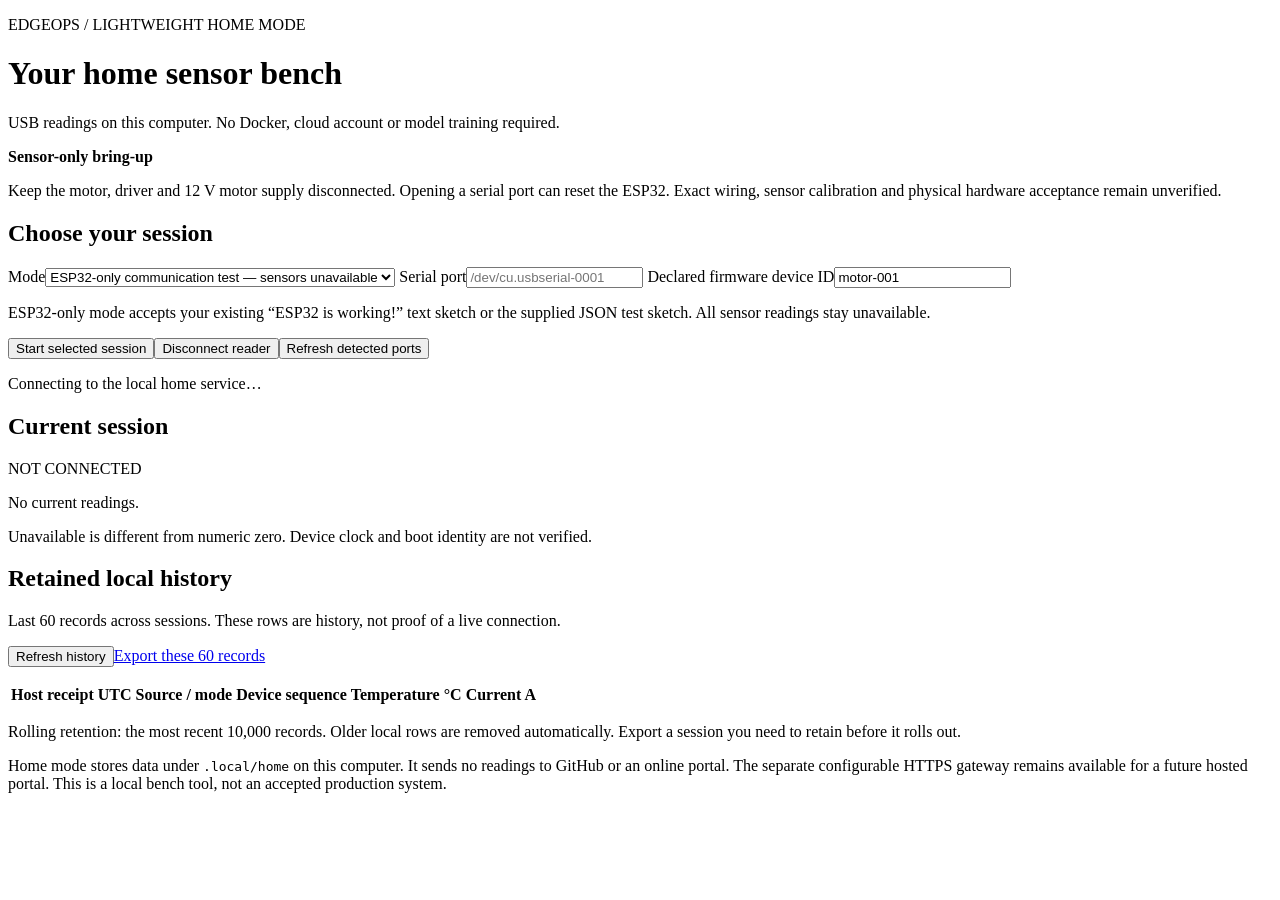
==== projects/industrial-edge-ai-predictive-maintenance/home-mode/web/index.html @ 00f2ff3f "Add lightweight local Mac USB home dashboard and ESP32-only test mode" ====
<!doctype html>
<html lang="en"><head><meta charset="utf-8"><meta name="viewport" content="width=device-width, initial-scale=1">
<title>EDGEOPS · Home Bench</title><link rel="stylesheet" href="/home.css"><script src="/home.js" defer></script></head>
<body><main><header><p class="eyebrow">EDGEOPS / LIGHTWEIGHT HOME MODE</p><h1>Your home sensor bench</h1><p>USB readings on this computer. No Docker, cloud account or model training required.</p></header>
<section class="notice"><strong>Sensor-only bring-up</strong><p>Keep the motor, driver and 12 V motor supply disconnected. Opening a serial port can reset the ESP32. Exact wiring, sensor calibration and physical hardware acceptance remain unverified.</p></section>
<section class="panel"><h2>Choose your session</h2><form id="connection-form"><div class="fields">
<label>Mode<select id="mode"><option value="esp32-only">ESP32-only communication test — sensors unavailable</option><option value="sensors">USB sensor readings — unverified</option><option value="demo">Software demo — simulated examples, no USB</option></select></label>
<label>Serial port<input id="port" list="ports" placeholder="/dev/cu.usbserial-0001" maxlength="120"><datalist id="ports"></datalist></label>
<label>Declared firmware device ID<input id="device-id" value="motor-001" maxlength="64" pattern="[A-Za-z0-9_-]{1,64}" required></label></div>
<p id="mode-help">ESP32-only mode accepts your existing “ESP32 is working!” text sketch or the supplied JSON test sketch. All sensor readings stay unavailable.</p>
<div class="actions"><button id="connect" type="submit">Start selected session</button><button id="disconnect" type="button" class="secondary">Disconnect reader</button><button id="refresh-ports" type="button" class="secondary">Refresh detected ports</button></div></form><p id="feedback" role="status" aria-live="polite">Connecting to the local home service…</p></section>
<section class="panel"><div class="section-head"><h2>Current session</h2><span id="source" class="badge">NOT CONNECTED</span></div><p id="session-state">No current readings.</p><p id="session-detail"></p><p id="quality-note">Unavailable is different from numeric zero. Device clock and boot identity are not verified.</p><div id="values" class="cards"></div></section>
<section class="panel"><div class="section-head"><div><h2>Retained local history</h2><p>Last 60 records across sessions. These rows are history, not proof of a live connection.</p></div><div class="actions"><button id="refresh-history" type="button" class="secondary">Refresh history</button><a id="export-history" href="/api/history.csv?limit=60">Export these 60 records</a></div></div><p id="history-status" role="status"></p><div class="table-wrap"><table><thead><tr><th>Host receipt UTC</th><th>Source / mode</th><th>Device sequence</th><th>Temperature °C</th><th>Current A</th></tr></thead><tbody id="history"></tbody></table></div><p>Rolling retention: the most recent 10,000 records. Older local rows are removed automatically. Export a session you need to retain before it rolls out.</p></section>
<footer>Home mode stores data under <code>.local/home</code> on this computer. It sends no readings to GitHub or an online portal. The separate configurable HTTPS gateway remains available for a future hosted portal. This is a local bench tool, not an accepted production system.</footer>
</main></body></html>
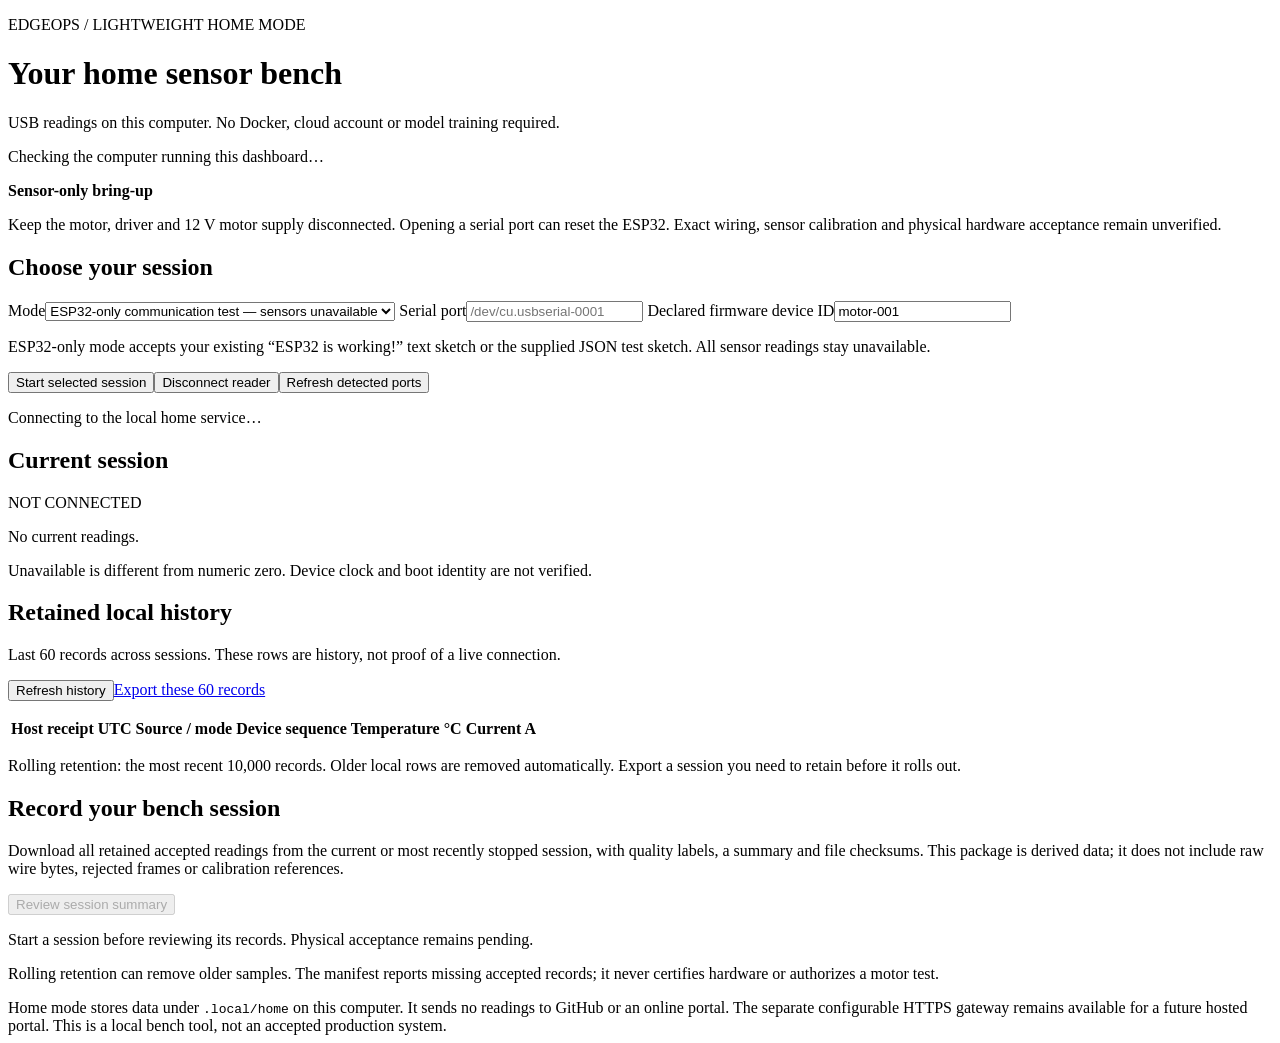
==== commit bba7bd17: "Add native Windows launcher and source-labelled home session packages" ====
--- a/projects/industrial-edge-ai-predictive-maintenance/home-mode/web/index.html
+++ b/projects/industrial-edge-ai-predictive-maintenance/home-mode/web/index.html
@@ -2,6 +2,7 @@
 <html lang="en"><head><meta charset="utf-8"><meta name="viewport" content="width=device-width, initial-scale=1">
 <title>EDGEOPS · Home Bench</title><link rel="stylesheet" href="/home.css"><script src="/home.js" defer></script></head>
 <body><main><header><p class="eyebrow">EDGEOPS / LIGHTWEIGHT HOME MODE</p><h1>Your home sensor bench</h1><p>USB readings on this computer. No Docker, cloud account or model training required.</p></header>
+<p id="host-platform" role="status">Checking the computer running this dashboard…</p>
 <section class="notice"><strong>Sensor-only bring-up</strong><p>Keep the motor, driver and 12 V motor supply disconnected. Opening a serial port can reset the ESP32. Exact wiring, sensor calibration and physical hardware acceptance remain unverified.</p></section>
 <section class="panel"><h2>Choose your session</h2><form id="connection-form"><div class="fields">
 <label>Mode<select id="mode"><option value="esp32-only">ESP32-only communication test — sensors unavailable</option><option value="sensors">USB sensor readings — unverified</option><option value="demo">Software demo — simulated examples, no USB</option></select></label>
@@ -11,5 +12,6 @@
 <div class="actions"><button id="connect" type="submit">Start selected session</button><button id="disconnect" type="button" class="secondary">Disconnect reader</button><button id="refresh-ports" type="button" class="secondary">Refresh detected ports</button></div></form><p id="feedback" role="status" aria-live="polite">Connecting to the local home service…</p></section>
 <section class="panel"><div class="section-head"><h2>Current session</h2><span id="source" class="badge">NOT CONNECTED</span></div><p id="session-state">No current readings.</p><p id="session-detail"></p><p id="quality-note">Unavailable is different from numeric zero. Device clock and boot identity are not verified.</p><div id="values" class="cards"></div></section>
 <section class="panel"><div class="section-head"><div><h2>Retained local history</h2><p>Last 60 records across sessions. These rows are history, not proof of a live connection.</p></div><div class="actions"><button id="refresh-history" type="button" class="secondary">Refresh history</button><a id="export-history" href="/api/history.csv?limit=60">Export these 60 records</a></div></div><p id="history-status" role="status"></p><div class="table-wrap"><table><thead><tr><th>Host receipt UTC</th><th>Source / mode</th><th>Device sequence</th><th>Temperature °C</th><th>Current A</th></tr></thead><tbody id="history"></tbody></table></div><p>Rolling retention: the most recent 10,000 records. Older local rows are removed automatically. Export a session you need to retain before it rolls out.</p></section>
+<section class="panel"><h2>Record your bench session</h2><p>Download all retained accepted readings from the current or most recently stopped session, with quality labels, a summary and file checksums. This package is derived data; it does not include raw wire bytes, rejected frames or calibration references.</p><div class="actions"><button id="session-summary" type="button" class="secondary" disabled>Review session summary</button><a id="export-session" href="/api/session.zip" hidden>Download session package</a></div><p id="session-report" role="status">Start a session before reviewing its records. Physical acceptance remains pending.</p><p>Rolling retention can remove older samples. The manifest reports missing accepted records; it never certifies hardware or authorizes a motor test.</p></section>
 <footer>Home mode stores data under <code>.local/home</code> on this computer. It sends no readings to GitHub or an online portal. The separate configurable HTTPS gateway remains available for a future hosted portal. This is a local bench tool, not an accepted production system.</footer>
 </main></body></html>
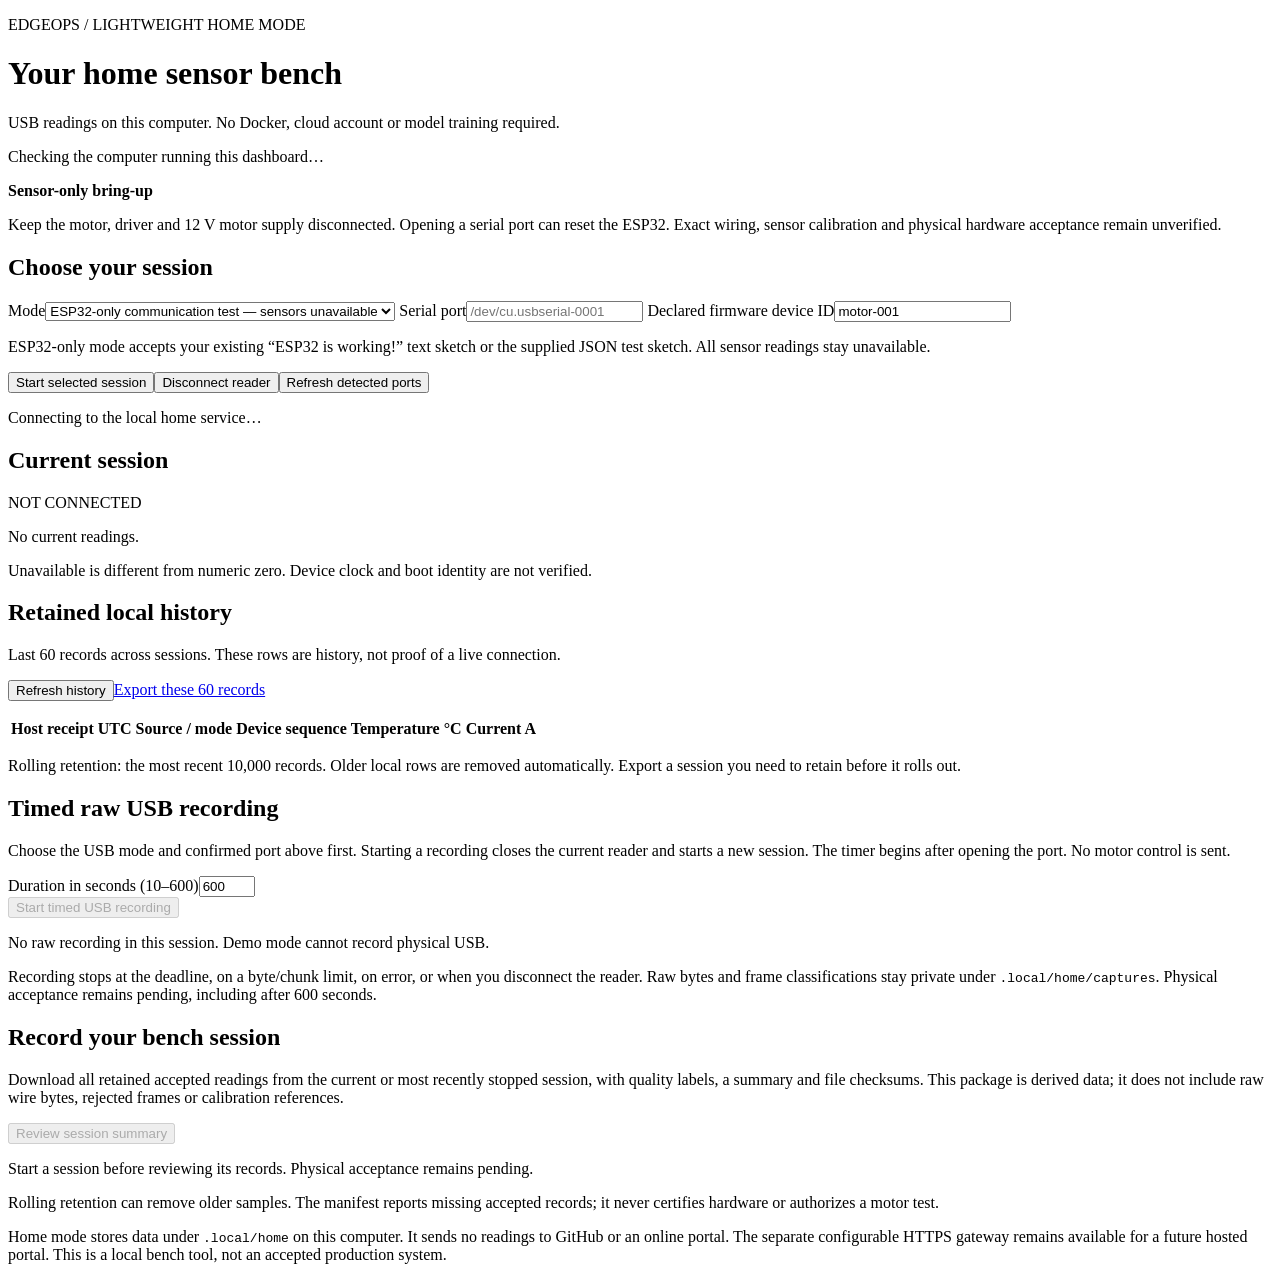
==== commit d0b747d4: "Add bounded timed USB recordings with raw bytes and replay verification" ====
--- a/projects/industrial-edge-ai-predictive-maintenance/home-mode/web/index.html
+++ b/projects/industrial-edge-ai-predictive-maintenance/home-mode/web/index.html
@@ -12,6 +12,7 @@
 <div class="actions"><button id="connect" type="submit">Start selected session</button><button id="disconnect" type="button" class="secondary">Disconnect reader</button><button id="refresh-ports" type="button" class="secondary">Refresh detected ports</button></div></form><p id="feedback" role="status" aria-live="polite">Connecting to the local home service…</p></section>
 <section class="panel"><div class="section-head"><h2>Current session</h2><span id="source" class="badge">NOT CONNECTED</span></div><p id="session-state">No current readings.</p><p id="session-detail"></p><p id="quality-note">Unavailable is different from numeric zero. Device clock and boot identity are not verified.</p><div id="values" class="cards"></div></section>
 <section class="panel"><div class="section-head"><div><h2>Retained local history</h2><p>Last 60 records across sessions. These rows are history, not proof of a live connection.</p></div><div class="actions"><button id="refresh-history" type="button" class="secondary">Refresh history</button><a id="export-history" href="/api/history.csv?limit=60">Export these 60 records</a></div></div><p id="history-status" role="status"></p><div class="table-wrap"><table><thead><tr><th>Host receipt UTC</th><th>Source / mode</th><th>Device sequence</th><th>Temperature °C</th><th>Current A</th></tr></thead><tbody id="history"></tbody></table></div><p>Rolling retention: the most recent 10,000 records. Older local rows are removed automatically. Export a session you need to retain before it rolls out.</p></section>
+<section class="panel"><h2>Timed raw USB recording</h2><p>Choose the USB mode and confirmed port above first. Starting a recording closes the current reader and starts a new session. The timer begins after opening the port. No motor control is sent.</p><label>Duration in seconds (10–600)<input id="record-seconds" type="number" min="10" max="600" step="1" value="600"></label><div class="actions"><button id="record-session" type="button" disabled>Start timed USB recording</button><a id="export-capture" href="/api/capture.zip" hidden>Download raw recording</a></div><p id="recording-status" role="status">No raw recording in this session. Demo mode cannot record physical USB.</p><p>Recording stops at the deadline, on a byte/chunk limit, on error, or when you disconnect the reader. Raw bytes and frame classifications stay private under <code>.local/home/captures</code>. Physical acceptance remains pending, including after 600 seconds.</p></section>
 <section class="panel"><h2>Record your bench session</h2><p>Download all retained accepted readings from the current or most recently stopped session, with quality labels, a summary and file checksums. This package is derived data; it does not include raw wire bytes, rejected frames or calibration references.</p><div class="actions"><button id="session-summary" type="button" class="secondary" disabled>Review session summary</button><a id="export-session" href="/api/session.zip" hidden>Download session package</a></div><p id="session-report" role="status">Start a session before reviewing its records. Physical acceptance remains pending.</p><p>Rolling retention can remove older samples. The manifest reports missing accepted records; it never certifies hardware or authorizes a motor test.</p></section>
 <footer>Home mode stores data under <code>.local/home</code> on this computer. It sends no readings to GitHub or an online portal. The separate configurable HTTPS gateway remains available for a future hosted portal. This is a local bench tool, not an accepted production system.</footer>
 </main></body></html>
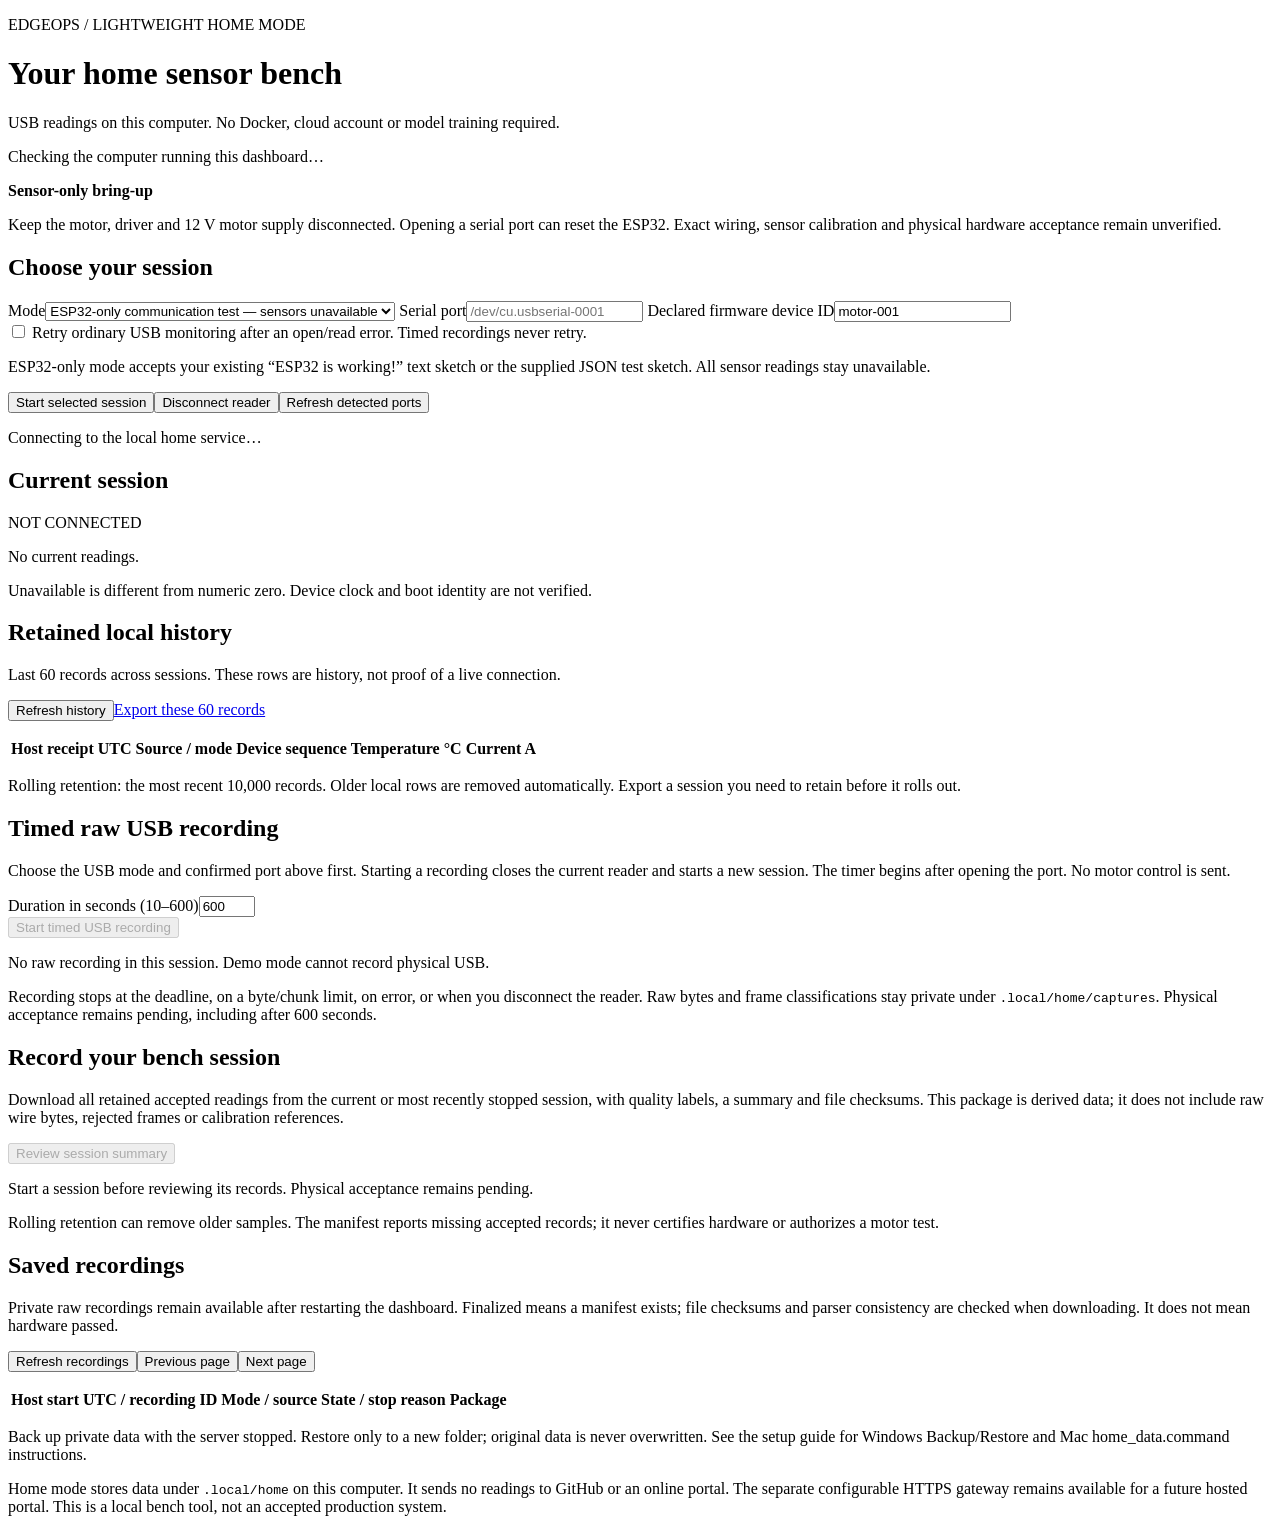
==== commit d479e3d0: "Add private backup recovery, saved recordings, retry and local handoff tools" ====
--- a/projects/industrial-edge-ai-predictive-maintenance/home-mode/web/index.html
+++ b/projects/industrial-edge-ai-predictive-maintenance/home-mode/web/index.html
@@ -8,11 +8,13 @@
 <label>Mode<select id="mode"><option value="esp32-only">ESP32-only communication test — sensors unavailable</option><option value="sensors">USB sensor readings — unverified</option><option value="demo">Software demo — simulated examples, no USB</option></select></label>
 <label>Serial port<input id="port" list="ports" placeholder="/dev/cu.usbserial-0001" maxlength="120"><datalist id="ports"></datalist></label>
 <label>Declared firmware device ID<input id="device-id" value="motor-001" maxlength="64" pattern="[A-Za-z0-9_-]{1,64}" required></label></div>
+<label class="retry-option"><input id="auto-reconnect" type="checkbox"> Retry ordinary USB monitoring after an open/read error. Timed recordings never retry.</label>
 <p id="mode-help">ESP32-only mode accepts your existing “ESP32 is working!” text sketch or the supplied JSON test sketch. All sensor readings stay unavailable.</p>
 <div class="actions"><button id="connect" type="submit">Start selected session</button><button id="disconnect" type="button" class="secondary">Disconnect reader</button><button id="refresh-ports" type="button" class="secondary">Refresh detected ports</button></div></form><p id="feedback" role="status" aria-live="polite">Connecting to the local home service…</p></section>
-<section class="panel"><div class="section-head"><h2>Current session</h2><span id="source" class="badge">NOT CONNECTED</span></div><p id="session-state">No current readings.</p><p id="session-detail"></p><p id="quality-note">Unavailable is different from numeric zero. Device clock and boot identity are not verified.</p><div id="values" class="cards"></div></section>
+<section class="panel"><div class="section-head"><h2>Current session</h2><span id="source" class="badge">NOT CONNECTED</span></div><p id="session-state">No current readings.</p><p id="retry-state"></p><p id="session-detail"></p><p id="quality-note">Unavailable is different from numeric zero. Device clock and boot identity are not verified.</p><div id="values" class="cards"></div></section>
 <section class="panel"><div class="section-head"><div><h2>Retained local history</h2><p>Last 60 records across sessions. These rows are history, not proof of a live connection.</p></div><div class="actions"><button id="refresh-history" type="button" class="secondary">Refresh history</button><a id="export-history" href="/api/history.csv?limit=60">Export these 60 records</a></div></div><p id="history-status" role="status"></p><div class="table-wrap"><table><thead><tr><th>Host receipt UTC</th><th>Source / mode</th><th>Device sequence</th><th>Temperature °C</th><th>Current A</th></tr></thead><tbody id="history"></tbody></table></div><p>Rolling retention: the most recent 10,000 records. Older local rows are removed automatically. Export a session you need to retain before it rolls out.</p></section>
 <section class="panel"><h2>Timed raw USB recording</h2><p>Choose the USB mode and confirmed port above first. Starting a recording closes the current reader and starts a new session. The timer begins after opening the port. No motor control is sent.</p><label>Duration in seconds (10–600)<input id="record-seconds" type="number" min="10" max="600" step="1" value="600"></label><div class="actions"><button id="record-session" type="button" disabled>Start timed USB recording</button><a id="export-capture" href="/api/capture.zip" hidden>Download raw recording</a></div><p id="recording-status" role="status">No raw recording in this session. Demo mode cannot record physical USB.</p><p>Recording stops at the deadline, on a byte/chunk limit, on error, or when you disconnect the reader. Raw bytes and frame classifications stay private under <code>.local/home/captures</code>. Physical acceptance remains pending, including after 600 seconds.</p></section>
 <section class="panel"><h2>Record your bench session</h2><p>Download all retained accepted readings from the current or most recently stopped session, with quality labels, a summary and file checksums. This package is derived data; it does not include raw wire bytes, rejected frames or calibration references.</p><div class="actions"><button id="session-summary" type="button" class="secondary" disabled>Review session summary</button><a id="export-session" href="/api/session.zip" hidden>Download session package</a></div><p id="session-report" role="status">Start a session before reviewing its records. Physical acceptance remains pending.</p><p>Rolling retention can remove older samples. The manifest reports missing accepted records; it never certifies hardware or authorizes a motor test.</p></section>
+<section class="panel"><h2>Saved recordings</h2><p>Private raw recordings remain available after restarting the dashboard. Finalized means a manifest exists; file checksums and parser consistency are checked when downloading. It does not mean hardware passed.</p><div class="actions"><button id="refresh-library" type="button" class="secondary">Refresh recordings</button><button id="previous-recordings" type="button" class="secondary">Previous page</button><button id="next-recordings" type="button" class="secondary">Next page</button></div><p id="library-status" role="status"></p><div class="table-wrap"><table><thead><tr><th>Host start UTC / recording ID</th><th>Mode / source</th><th>State / stop reason</th><th>Package</th></tr></thead><tbody id="library"></tbody></table></div><p>Back up private data with the server stopped. Restore only to a new folder; original data is never overwritten. See the setup guide for Windows Backup/Restore and Mac home_data.command instructions.</p></section>
 <footer>Home mode stores data under <code>.local/home</code> on this computer. It sends no readings to GitHub or an online portal. The separate configurable HTTPS gateway remains available for a future hosted portal. This is a local bench tool, not an accepted production system.</footer>
 </main></body></html>
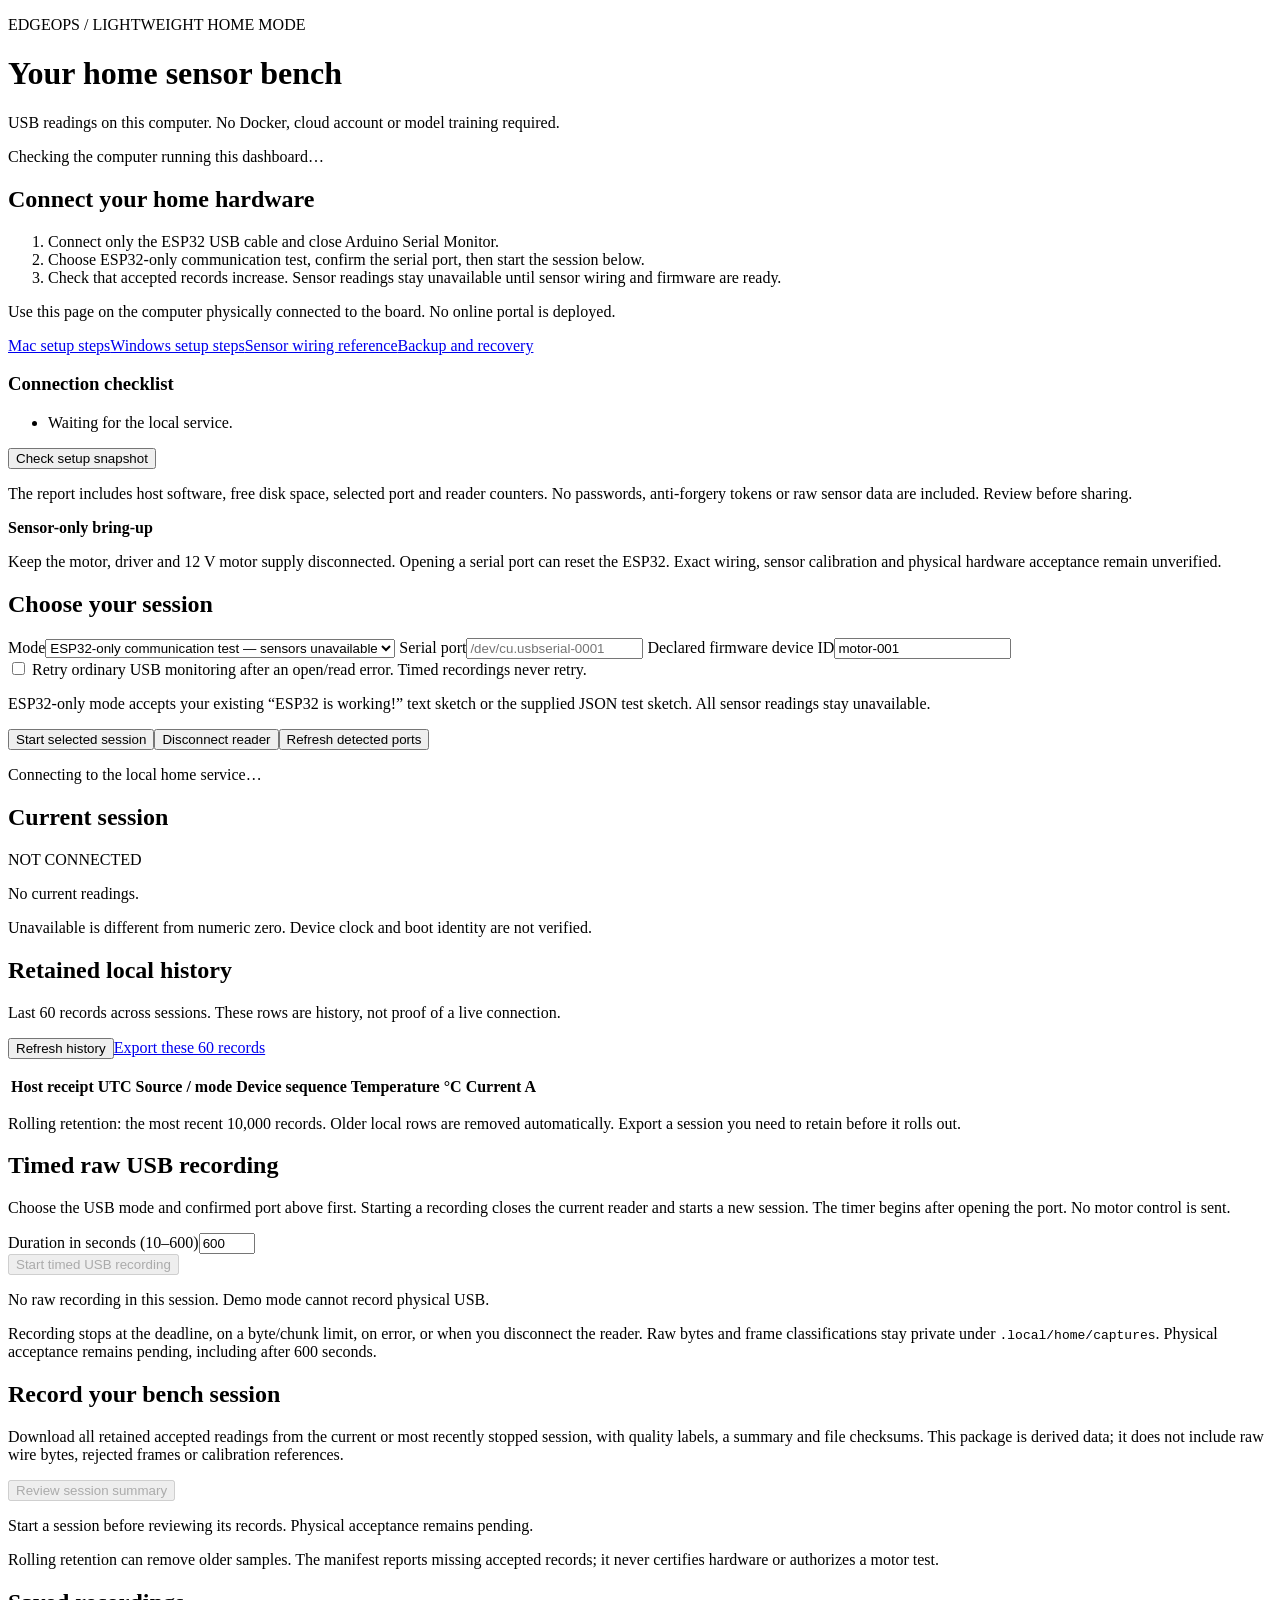
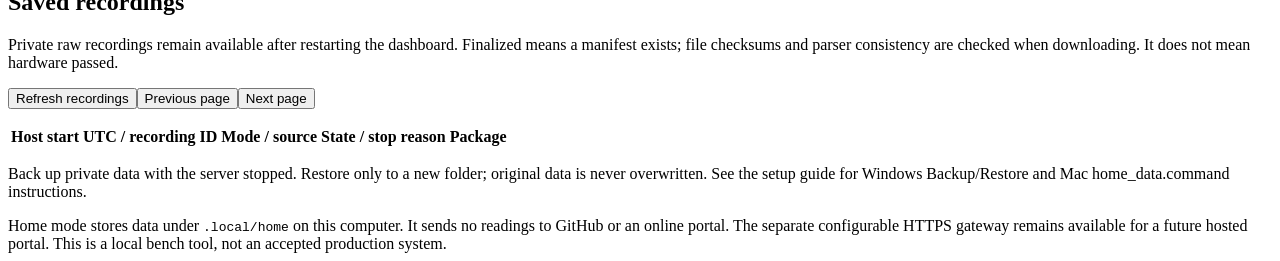
==== commit b1f69a81: "Add guided home connection checks and private troubleshooting snapshots" ====
--- a/projects/industrial-edge-ai-predictive-maintenance/home-mode/web/index.html
+++ b/projects/industrial-edge-ai-predictive-maintenance/home-mode/web/index.html
@@ -3,6 +3,7 @@
 <title>EDGEOPS · Home Bench</title><link rel="stylesheet" href="/home.css"><script src="/home.js" defer></script></head>
 <body><main><header><p class="eyebrow">EDGEOPS / LIGHTWEIGHT HOME MODE</p><h1>Your home sensor bench</h1><p>USB readings on this computer. No Docker, cloud account or model training required.</p></header>
 <p id="host-platform" role="status">Checking the computer running this dashboard…</p>
+<section class="panel"><h2>Connect your home hardware</h2><ol class="start-steps"><li>Connect only the ESP32 USB cable and close Arduino Serial Monitor.</li><li>Choose ESP32-only communication test, confirm the serial port, then start the session below.</li><li>Check that accepted records increase. Sensor readings stay unavailable until sensor wiring and firmware are ready.</li></ol><p>Use this page on the computer physically connected to the board. No online portal is deployed.</p><div class="actions"><a href="/guide/mac" target="_blank" rel="noopener">Mac setup steps</a><a href="/guide/windows" target="_blank" rel="noopener">Windows setup steps</a><a href="/guide/wiring" target="_blank" rel="noopener">Sensor wiring reference</a><a href="/guide/recovery" target="_blank" rel="noopener">Backup and recovery</a></div><h3>Connection checklist</h3><ul id="connection-checks"><li>Waiting for the local service.</li></ul><div class="actions"><button id="refresh-diagnostics" type="button" class="secondary">Check setup snapshot</button><a id="export-diagnostics" href="/api/diagnostics" download="edgeops-home-diagnostics.json" hidden>Download troubleshooting report</a></div><p id="diagnostics-status" role="status">The report includes host software, free disk space, selected port and reader counters. No passwords, anti-forgery tokens or raw sensor data are included. Review before sharing.</p></section>
 <section class="notice"><strong>Sensor-only bring-up</strong><p>Keep the motor, driver and 12 V motor supply disconnected. Opening a serial port can reset the ESP32. Exact wiring, sensor calibration and physical hardware acceptance remain unverified.</p></section>
 <section class="panel"><h2>Choose your session</h2><form id="connection-form"><div class="fields">
 <label>Mode<select id="mode"><option value="esp32-only">ESP32-only communication test — sensors unavailable</option><option value="sensors">USB sensor readings — unverified</option><option value="demo">Software demo — simulated examples, no USB</option></select></label>
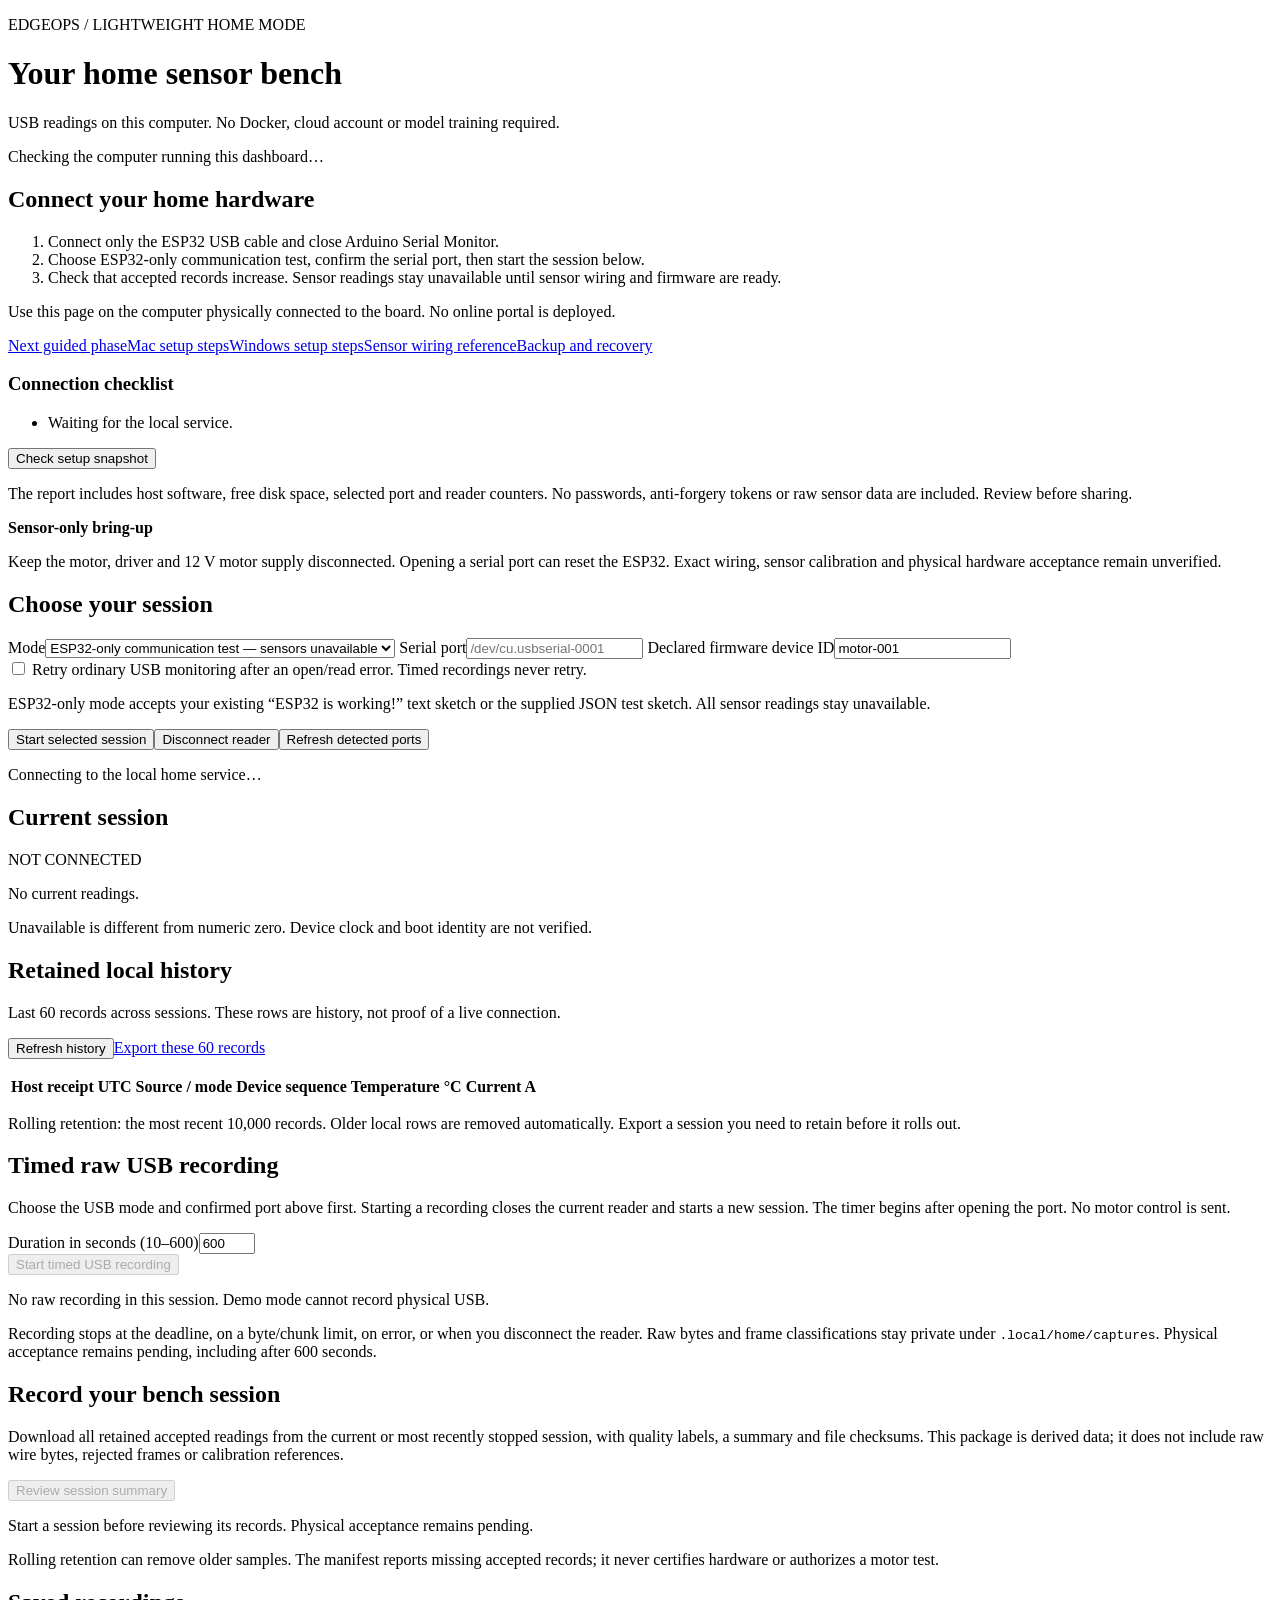
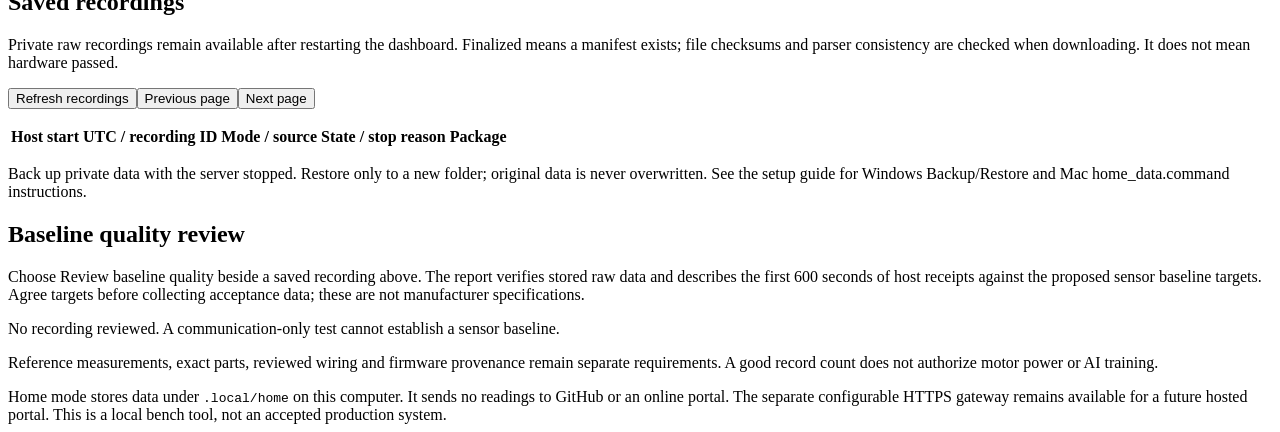
==== commit cd244eb7: "Add first-window raw baseline review and guided hardware completion sequence" ====
--- a/projects/industrial-edge-ai-predictive-maintenance/home-mode/web/index.html
+++ b/projects/industrial-edge-ai-predictive-maintenance/home-mode/web/index.html
@@ -3,7 +3,7 @@
 <title>EDGEOPS · Home Bench</title><link rel="stylesheet" href="/home.css"><script src="/home.js" defer></script></head>
 <body><main><header><p class="eyebrow">EDGEOPS / LIGHTWEIGHT HOME MODE</p><h1>Your home sensor bench</h1><p>USB readings on this computer. No Docker, cloud account or model training required.</p></header>
 <p id="host-platform" role="status">Checking the computer running this dashboard…</p>
-<section class="panel"><h2>Connect your home hardware</h2><ol class="start-steps"><li>Connect only the ESP32 USB cable and close Arduino Serial Monitor.</li><li>Choose ESP32-only communication test, confirm the serial port, then start the session below.</li><li>Check that accepted records increase. Sensor readings stay unavailable until sensor wiring and firmware are ready.</li></ol><p>Use this page on the computer physically connected to the board. No online portal is deployed.</p><div class="actions"><a href="/guide/mac" target="_blank" rel="noopener">Mac setup steps</a><a href="/guide/windows" target="_blank" rel="noopener">Windows setup steps</a><a href="/guide/wiring" target="_blank" rel="noopener">Sensor wiring reference</a><a href="/guide/recovery" target="_blank" rel="noopener">Backup and recovery</a></div><h3>Connection checklist</h3><ul id="connection-checks"><li>Waiting for the local service.</li></ul><div class="actions"><button id="refresh-diagnostics" type="button" class="secondary">Check setup snapshot</button><a id="export-diagnostics" href="/api/diagnostics" download="edgeops-home-diagnostics.json" hidden>Download troubleshooting report</a></div><p id="diagnostics-status" role="status">The report includes host software, free disk space, selected port and reader counters. No passwords, anti-forgery tokens or raw sensor data are included. Review before sharing.</p></section>
+<section class="panel"><h2>Connect your home hardware</h2><ol class="start-steps"><li>Connect only the ESP32 USB cable and close Arduino Serial Monitor.</li><li>Choose ESP32-only communication test, confirm the serial port, then start the session below.</li><li>Check that accepted records increase. Sensor readings stay unavailable until sensor wiring and firmware are ready.</li></ol><p>Use this page on the computer physically connected to the board. No online portal is deployed.</p><div class="actions"><a href="/guide/phases" target="_blank" rel="noopener">Next guided phase</a><a href="/guide/mac" target="_blank" rel="noopener">Mac setup steps</a><a href="/guide/windows" target="_blank" rel="noopener">Windows setup steps</a><a href="/guide/wiring" target="_blank" rel="noopener">Sensor wiring reference</a><a href="/guide/recovery" target="_blank" rel="noopener">Backup and recovery</a></div><h3>Connection checklist</h3><ul id="connection-checks"><li>Waiting for the local service.</li></ul><div class="actions"><button id="refresh-diagnostics" type="button" class="secondary">Check setup snapshot</button><a id="export-diagnostics" href="/api/diagnostics" download="edgeops-home-diagnostics.json" hidden>Download troubleshooting report</a></div><p id="diagnostics-status" role="status">The report includes host software, free disk space, selected port and reader counters. No passwords, anti-forgery tokens or raw sensor data are included. Review before sharing.</p></section>
 <section class="notice"><strong>Sensor-only bring-up</strong><p>Keep the motor, driver and 12 V motor supply disconnected. Opening a serial port can reset the ESP32. Exact wiring, sensor calibration and physical hardware acceptance remain unverified.</p></section>
 <section class="panel"><h2>Choose your session</h2><form id="connection-form"><div class="fields">
 <label>Mode<select id="mode"><option value="esp32-only">ESP32-only communication test — sensors unavailable</option><option value="sensors">USB sensor readings — unverified</option><option value="demo">Software demo — simulated examples, no USB</option></select></label>
@@ -17,5 +17,6 @@
 <section class="panel"><h2>Timed raw USB recording</h2><p>Choose the USB mode and confirmed port above first. Starting a recording closes the current reader and starts a new session. The timer begins after opening the port. No motor control is sent.</p><label>Duration in seconds (10–600)<input id="record-seconds" type="number" min="10" max="600" step="1" value="600"></label><div class="actions"><button id="record-session" type="button" disabled>Start timed USB recording</button><a id="export-capture" href="/api/capture.zip" hidden>Download raw recording</a></div><p id="recording-status" role="status">No raw recording in this session. Demo mode cannot record physical USB.</p><p>Recording stops at the deadline, on a byte/chunk limit, on error, or when you disconnect the reader. Raw bytes and frame classifications stay private under <code>.local/home/captures</code>. Physical acceptance remains pending, including after 600 seconds.</p></section>
 <section class="panel"><h2>Record your bench session</h2><p>Download all retained accepted readings from the current or most recently stopped session, with quality labels, a summary and file checksums. This package is derived data; it does not include raw wire bytes, rejected frames or calibration references.</p><div class="actions"><button id="session-summary" type="button" class="secondary" disabled>Review session summary</button><a id="export-session" href="/api/session.zip" hidden>Download session package</a></div><p id="session-report" role="status">Start a session before reviewing its records. Physical acceptance remains pending.</p><p>Rolling retention can remove older samples. The manifest reports missing accepted records; it never certifies hardware or authorizes a motor test.</p></section>
 <section class="panel"><h2>Saved recordings</h2><p>Private raw recordings remain available after restarting the dashboard. Finalized means a manifest exists; file checksums and parser consistency are checked when downloading. It does not mean hardware passed.</p><div class="actions"><button id="refresh-library" type="button" class="secondary">Refresh recordings</button><button id="previous-recordings" type="button" class="secondary">Previous page</button><button id="next-recordings" type="button" class="secondary">Next page</button></div><p id="library-status" role="status"></p><div class="table-wrap"><table><thead><tr><th>Host start UTC / recording ID</th><th>Mode / source</th><th>State / stop reason</th><th>Package</th></tr></thead><tbody id="library"></tbody></table></div><p>Back up private data with the server stopped. Restore only to a new folder; original data is never overwritten. See the setup guide for Windows Backup/Restore and Mac home_data.command instructions.</p></section>
+<section class="panel"><h2>Baseline quality review</h2><p>Choose Review baseline quality beside a saved recording above. The report verifies stored raw data and describes the first 600 seconds of host receipts against the proposed sensor baseline targets. Agree targets before collecting acceptance data; these are not manufacturer specifications.</p><p id="baseline-report" role="status">No recording reviewed. A communication-only test cannot establish a sensor baseline.</p><a id="export-baseline" hidden download="edgeops-baseline-review.json">Download this review</a><p>Reference measurements, exact parts, reviewed wiring and firmware provenance remain separate requirements. A good record count does not authorize motor power or AI training.</p></section>
 <footer>Home mode stores data under <code>.local/home</code> on this computer. It sends no readings to GitHub or an online portal. The separate configurable HTTPS gateway remains available for a future hosted portal. This is a local bench tool, not an accepted production system.</footer>
 </main></body></html>
